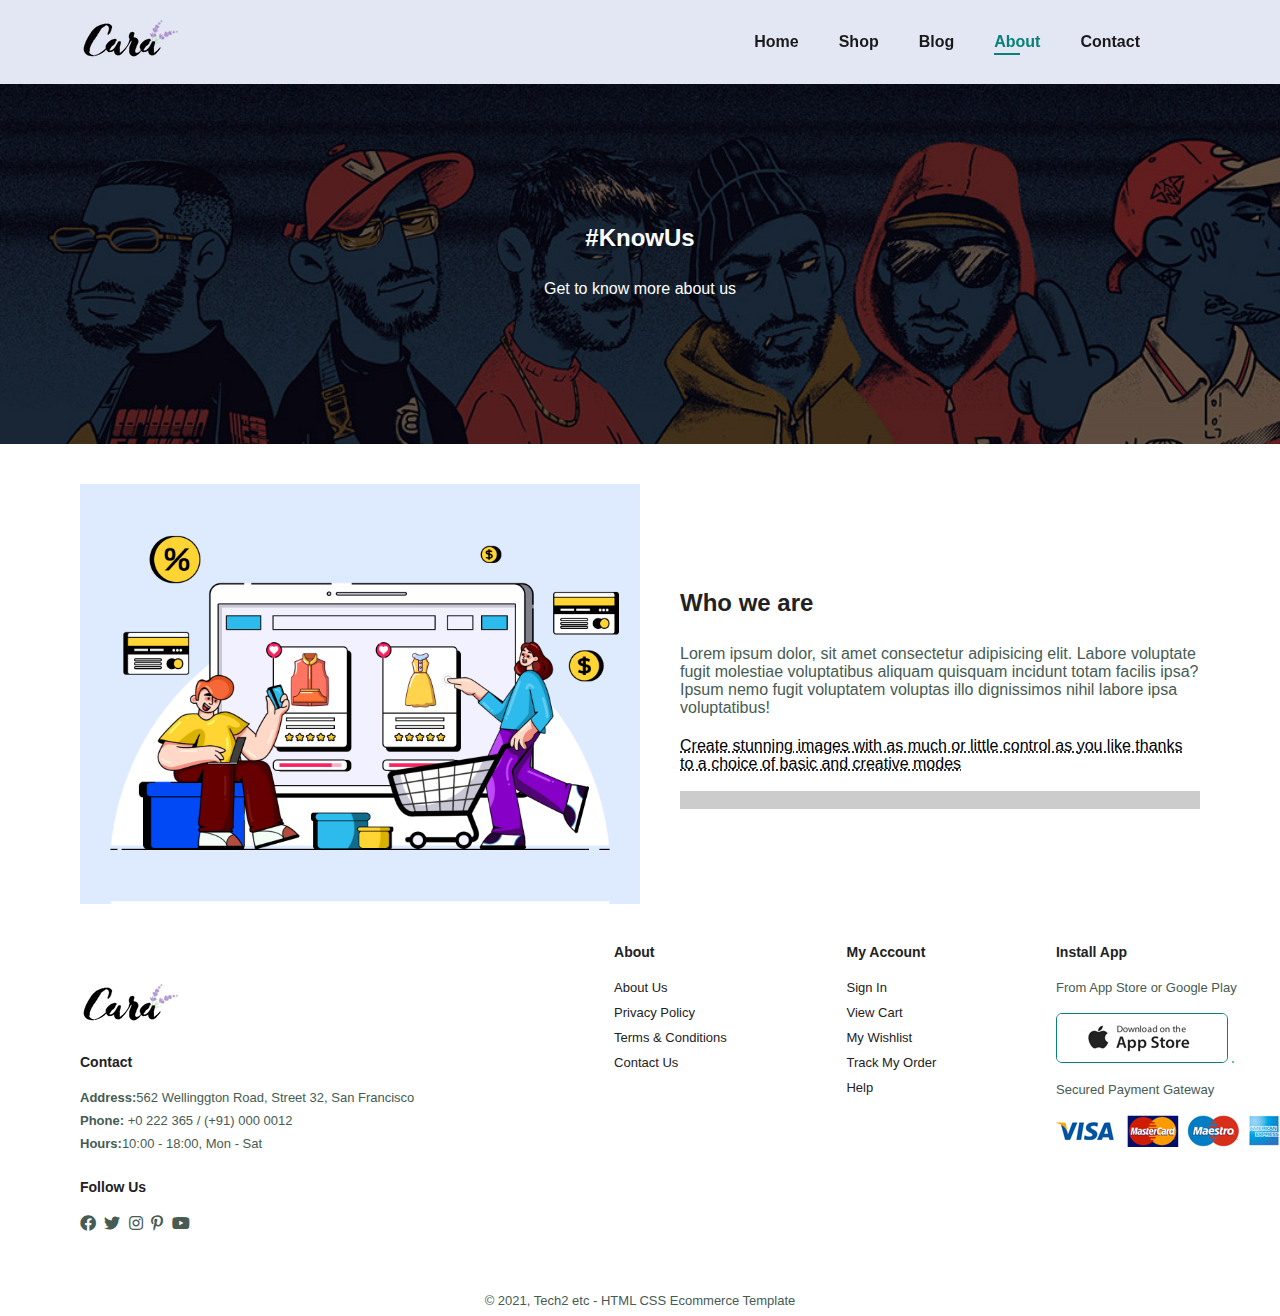
==== about.html @ 375cd1b7 "update" ====
<!DOCTYPE html>
<html lang="en">
<head>
    <meta charset="UTF-8">
    <meta name="viewport" content="width=device-width, initial-scale=1.0">
    <title>E-Comm | About </title>
    <script src="https://kit.fontawesome.com/6aaa418055.js" crossorigin="anonymous"></script>
    <link rel="stylesheet" href="https://pro.fontawesome.com/releases/v5.10.0/css/all.css" />
    <link rel="preconnect" href="https://fonts.gstatic.com" crossorigin>
    <link rel="stylesheet" href="style.css">
</head>
<body>
    <section id="header">
        <a href="#"><img src="img/logo.png" alt="logo"></a>

        <div>
            <ul id="navbar">
                <li><a href="index.html">Home</a></li>
                <li><a href="shop.html">Shop</a></li>
                <li><a href="blog.html">Blog</a></li>
                <li><a class="active" href="about.html">About</a></li>
                <li><a href="contact.html">Contact</a></li>
                <li id="lg-bag"><a href="cart.html"><i class="far fa -shopping-bag"></i></a></li>
                <a href="#" id="close"><i class="far fa-times"></i></a>
            </ul>
        </div>

        <div id="mobile">
            <a href="cart.html"><i class="far fa -shopping-bag"></i></a>
            <i id="bar" class="fas fa-outdoor"></i>
        </div>


    </section>

    <section id="page-header" class="about-header">
        <h2>#KnowUs</h2>
        <p>Get to know more about us</p>
    </section>

    <section id="about-head" class="section-p1">
        <img src="img/about/a6.jpg" alt="">
        <div>
            <h2>Who we are</h2>
            <p>Lorem ipsum dolor, sit amet consectetur adipisicing elit. Labore voluptate fugit molestiae voluptatibus aliquam quisquam incidunt totam facilis ipsa? Ipsum nemo fugit voluptatem voluptas illo dignissimos nihil labore ipsa voluptatibus!</p>
        <abbr title="">Create stunning images with as much or little control as you like thanks to a choice of basic and creative modes</abbr>
        <br><br>
        <marquee bgColor="#ccc" loop="-1" scrollamount="5" behavior="" direction="">Create stunning images with as much or little control as you like thanks to a choice of basic and creative modes</marquee>


    </div>
    </section>

    <footer>
        <div class="section-p1">
            <div class="col">
                <img class="logo" src="img/logo.png" alt="">
                <h4>Contact</h4>
                <p><strong>Address:</strong>562 Wellinggton Road, Street 32, San Francisco</p>
                <p><strong>Phone:</strong> +0 222 365 / (+91) 000 0012</p>
                <p><strong>Hours:</strong>10:00 - 18:00, Mon  - Sat</p> 
                <div class="follow">
                    <h4>Follow Us</h4>
                    <div class="icon">
                        <i class="fab fa-facebook"></i>
                        <i class="fab fa-twitter"></i>
                        <i class="fab fa-instagram"></i>
                        <i class="fab fa-pinterest-p"></i>
                        <i class="fab fa-youtube"></i>
                    </div> 
                </div>                        
            </div>
        </div>

            <div class="col">
                <h4>About</h4>
                <a href="#">About Us</a>
                <a href="#">Privacy Policy</a>
                <a href="#">Terms & Conditions</a>
                <a href="#">Contact Us</a>
            </div>
            
            <div class="col">
                <h4>My Account</h4>
                <a href="#">Sign In</a>
                <a href="#">View Cart</a>
                <a href="#">My Wishlist</a>
                <a href="#">Track My Order</a>
                <a href="#">Help</a>
            </div>

            <div class="col install">
                <h4>Install App</h4>
                <p>From App Store or Google Play</p>
                <div class="row">
                    <img src="img/pay/app.jpg" alt="">
                    <img src="img/pay/play.png" alt="">
                </div>
                <p>Secured Payment Gateway</p>
                <img src="img/pay/pay.png" alt="">
            </div>
        

            <div class="copyright">
                <p>&copy; 2021, Tech2 etc - HTML CSS Ecommerce Template</p>
            </div>
            
    </footer>
    
    
    

    <script src="script.js"></script>
</body>
</html>
---- style.css ----
*{
        margin: 0;
        padding: 0;
        box-sizing: border-box;
        font-family: 'Roboto', sans-serif;
    }

    h1{
        font-weight: 50px;
        line-height: 64px;
        color: #222;
    }

    h2{
        font-weight: 46px;
        line-height: 54px;
        color: #222;
    }

    h4{
        font-weight: 20px;
        color: #222;
    }

    h6{
        font-weight: 700;
        font-size: 12px;
    }

    p{
        font-size: 16px;
        color: #465b52;
        margin: 15px 0px 20px 0px;
    }

    .section-p1{
        padding: 40px 80px;
    }

    .section-m1{
        margin: 40px 0px;
    }

    button.normal{
        font-size: 14px;
        font-weight: 600;
        padding: 15px 20px;
        color: #000;
        background-color: #fff;
        border-radius: 4px;
        cursor: pointer;
        border: none;
        outline: none;
        transition: 0.2s;
    }
   
    button.white{
        font-size: 13px;
        font-weight: 600;
        padding: 11px 18px;
        color: #fff;
        background-color: transparent;
        border: 1px solid white;
        outline: none;
        transition: 0.2s;
    }

    body{
        width: 100%;
    }


    #header{
        display: flex;
        justify-content: space-between;
        align-items: center;
        padding: 20px 80px;
        background: #e3e6f3;
        box-shadow: 0 5px 15px rgba(0,0,0, 0.06);   
        z-index: 999;  
        position: sticky;
        top: 0;
        left: 0;   
    }

    #navbar{
        display: flex;
        align-items: center;
        justify-content: center;
    }

    #navbar li{
        list-style: none;
        padding: 0px 20px;
        position: relative;
    }

    #navbar li a{
        text-decoration: none;
        font-size: 16px;
        font-weight: 600;
        color: #1a1a1a;
        transition: 0.3s ease;
    }

    #navbar li a:hover, #navbar li a.active {
        color: #088178;
    }

    #navbar li a.active::after, #navbar li a:hover::after{
        content: "";
        width: 30%;
        height: 2px;
        background:#088178;
        position: absolute;
        bottom: -4px;
        left: 20px;
    }

    #mobile{
        display: none;
        align-items: baseline;
    }

    #close{
        display: none;
    }

    /* hero section */

    #hero{
        background-image:url("img/hero4.png");
        height: 90vh;
        width: 100%;
        background-size: cover;
        background-position: top 25% right 0;
        padding:0px  80px;
        display: flex;
        flex-direction: column;
        align-items: flex-start;
        justify-content: center;
    }

    #hero h4{
        padding-bottom: 15px;
    }

    #hero h1{
        color: #088178;
    }

    #hero button{
        background-image: url("img/button.png");
        background-color: transparent;
        color: #088178;
        border: 0px;
        padding: 14px 80px 14px 65px;
        background-repeat: none;
        font-weight: 700;
        font-size: 15px;
    }

    #feature{
        display: flex;
        align-items: center;
        justify-content: space-between;
        flex-wrap: wrap;
    }

    #feature .fe-box{
        width: 180px;
        text-align: center;
        padding:25px 15px ;
        box-shadow: 20px 20px 34px rgba(0,0,0,0.3);
        border: 1px solid #cce7d0;
        border-radius: 4px;
        margin: 15px 0px;
    }

    #feature .fe-box:hover{
        box-shadow: 10px 10px 54px rgba(70, 62, 221, 0.1);
    }

    #feature .fe-box img{
        width: 100%;
        margin-bottom: 10px;

    }
    
    #feature .fe-box h6{
        display: inline-block;
        padding: 9px 8px 6px 8px ;
        line-height: 1;
        border-radius: 4px;
        color: #088178;
        background-color: #fddde4;
    }


    #feature .fe-box:nth-child(2) h6{
        background-color: #cdebbc;
    }

    #feature .fe-box:nth-child(3) h6{
        background-color: #d1e8f2;
    }

    #feature .fe-box:nth-child(4) h6{
        background-color: #cdd4f8;
    }

    #feature .fe-box:nth-child(5) h6{
        background-color: #f6dbf6;
    }

    #feature .fe-box:nth-child(6) h6{
        background-color: #fff2e5;
    }

    /*  */

    #product1{
        text-align: center;
    }

    #product1 .pro-container{
        display: flex;
        justify-content: space-between;
        padding: 20px;
        flex-wrap: wrap;
    }

    #product1 .pro{
        width: 23%;
        min-width: 250px;
        padding: 10px 12px;
        border: 1px solid#cce7d0;
        border-radius:25px;
        cursor: pointer;
        box-shadow: 20px 20px 30px rgba(0,0,0,0.2);
        margin: 15px 0px;
        transition: 0.2s ease;
        position: relative;
    }

    #product1 .pro:hover{
        box-shadow: 20px 20px 30px rgba(0,0,0,0.6);
    }

    #product1 .pro img{
        width: 100%;
        border-radius:20px;
    }

    #product1 .pro .desc{
        text-align: start;
        padding: 10px 0px;
    }

    #product1 .pro .desc span{
        color:#606063;
        font-size: 12px;
    }

    #product1 .pro .desc h5{
        padding-top: 7px;
        color: #1a1a1a;
        font-size: 14px;
    }

    #product1 .pro .desc i{
        font-size: 12px;
        color: rgb(243, 181, 25);
    }

    #product1 .pro .desc h4{
        padding-top: 7px;
        font-size: 15px;
        font-weight: 700;
        color:#088178;
    }

    #product1 .pro .cart{
        width: 40px;
        height: 40px;
        line-height: 40px;
        border-radius: 50px;
        background-color: #e8f6ea;
        font-weight: 500;
        color: #088178;
        border: 1px solid #cce7d0;
        position: absolute;
        bottom: 20px;
        right: 10px;
    }

    #banner{
        display: flex;
        flex-direction: column;
        justify-content: center;
        align-items: center;
        text-align: center;
        background-image: url("img/banner/b2.jpg");
        width: 100%;
        height: 40vh;
        background-size: cover;
        background-position: center;
    }

    #banner h4{
        color: #fff;
        font-size: 16px;
    }

    #banner h2{
        color: #fff;
        font-size: 30px;
        padding: 10px 0;
    }

    #banner h2 span{
        color: #ef3636; 
    }

    #banner button:hover{
        background-color: #088178;
        color: #fff;
    }

    #sm-banner{
        display: flex;
        justify-content: space-between;
        flex-wrap: wrap;
    }

    #sm-banner .banner-box{
        display: flex;
        flex-direction: column;
        justify-content: center;
        align-items: flex-start;
        background-image: url("img/banner/b17.jpg");
        width: 580px;
        height: 50vh;
        background-size: cover;
        background-position: center;
        padding: 30px;
    }
    
    #sm-banner .banner-box2{
        background-image: url("img/banner/b10.jpg");
    }

    #sm-banner h4{
        color: #fff;
        font-size: 20px;
        font-weight: 300;        
    }
   
    #sm-banner h2{
        color: #fff;
        font-size: 28px;
        font-weight: 300;        
    }
    
    #sm-banner span{
        color: #fff;
        font-size: 14px;
        font-weight: 500;  
        padding-bottom: 15px;      
    }

    #sm-banner .banner-box:hover button{
        background: #088178;
        border: 1px solid #088178;
    }

    #banner3{
        display: flex;
        justify-content: space-between;
        flex-wrap: wrap;
        padding: 0px 80px;
    }

    #banner3 .banner-box{
        display: flex;
        flex-direction: column;
        justify-content: center;
        align-items: flex-start;
        background-image: url("img/banner/b7.jpg");
        min-width: 30%;
        height: 30vh;
        background-size: cover;
        background-position: center;
        padding: 20px;
    }

    #banner3 .banner-box2{
        background-image: url("img/banner/b4.jpg");
    }
    
    #banner3 .banner-box3{
        background-image: url("img/banner/b18.jpg");
    }

    #banner3 h2{
        color: #fff;
        font-size: 22px;
        font-weight: 900;        
    }
   
    #banner3 h3{
        color: #ec544e;
        font-size: 15px;
        font-weight: 800;        
    }

    #newsletter{
        display: flex;
        justify-content: space-between;
        flex-wrap: wrap;
        align-items: center;
        background-image:url("img/banner/b14.jpg");
        background-repeat: no-repeat;
        background-position: 20% 30%;
        background-color: #041e42;
    }

    #newsletter h4{
        font-size: 22px;
        font-weight: 700;
        color: #fff;
    }

    #newsletter p{
        font-size: 14px;
        font-weight: 600;
        color: #818ea0;
    }
   
    #newsletter p span{
        font-size: 14px;
        font-weight: 600;
        color: #ffbd27;
    }

    #newsletter .form{
        display: flex;
        width: 40%;
    }

    #newsletter input{
        height: 3.125rem;
        padding: 0 1.25em;
        font-size: 14px;
        width: 100%;
        border: 1px solid transparent;
        border-radius: 4px;
        outline: none;
        border-top-right-radius: 0;
        border-bottom-right-radius: 0;

    }

    #newsletter button{
        background-color: #088178;
        color: #fff;
        flex-wrap: nowrap;
        border-top-left-radius: 0;
        border-bottom-left-radius: 0;
    }

    footer{
        display: flex;
        flex-wrap: wrap;
        justify-content: space-between;
    }

    footer .col{
        display: flex;
        flex-direction: column;
        align-items: flex-start;
        margin-bottom: 20px;
    }
    
    footer .logo{
        margin-bottom: 30px;
    }

    footer h4{
        font-size: 14px;
        padding-bottom: 20px;
    }
    
    footer p{
        font-size: 13px;
        margin: 0px 0px 8px 0px;
    }
    
    footer a{
        font-size: 13px;
        text-decoration: none;
        color: #222;
        margin-bottom: 10px;
    }

    footer .follow{
        margin-top: 20px;
    }
    
    footer .follow i{
        color: #465b52;
        padding-right: 4px;
        cursor: pointer;
    }

    footer .install .row img{
        border: 1px solid #088178;
        border-radius: 6px;
    }

    footer .install img{
        margin: 10px 0px 15px 0px;
    }

    footer .follow i:hover, footer a:hover{
        color: #088178;
    }

    footer .copyright{
        width: 100%;
        text-align: center;
    }

    /* media queries */

    @media (max-width:799px){

        .section-p1 {
            padding: 40px 40px;
        }


        #navbar {
            display: flex;
            flex-direction: column;
            align-items: flex-start;
            justify-content: flex-start;
            position: fixed;
            top: 0;
            right: -300px;
            height:100vh;
            width: 300px;
            background-color: #e3e6f3;
            box-shadow:  0px 40px 60px rgba(0,0,0, 0.1);
            padding: 80px 0px 0px 10px;
            transition: 0.3s ease;
        }

        #navbar.active{
            right: 0px;
        }

        #navbar li{
            margin-bottom: 25px;
        }

        #mobile{
            display: none;
            align-items: baseline;
        }

        #mobile i{
            color: #1a1a1a;
            font-size: 24px;
            padding-left:20px;            
        }

        #close{
            display: initial;
            position: absolute;
            top: 30px;
            left: 30px;
            color: #222;
            font-size: 24px;
        }

        #lg-bag{
            display: none;
        }

        #hero {
            height: 70vh;
            background-position: top 30% right 30%;
            padding: 0px  80px;            
        }

        #feature {
            justify-content: center;
        }

        #feature .fe-box {
            margin: 15px 15px;
        }

        #product1 .pro-container {
            justify-content: space-between;
        }

        #product1 .pro {
            margin: 15px;
        }

        #banner {
            height: 25vh;
        }

        #sm-banner .banner-box {
            width: 100%;
            height: 30vh;
        }

        #banner3 {
            padding: 0px 40px;
        }

        #banner3 .banner-box {
            width: 28%;
        }

        #newsletter button {
            height: 50px;
        }
        
    }

    @media (max-width:477px){
        #header {
            padding: 10px 30px;
        }

        h1{
            font-size: 38px;
        }

        h2{
            font-size: 32px;
        }

        #hero {
            background-position: 55%;
            padding: 0px 30px;
        }

        #feature .fe-box {
            width: 155px;
            margin-bottom: 0 0 15px 0;
        }

        #product1 .pro {
            width: 23%;
            margin-right: 20px ;
        }

        #banner {
            height: 40vh;
        }

        #sm-banner .banner-box {
            height: 40vh;
        }

        #banner3 .banner-box {
            width: 100%;
        }

        #newsletter .form {
            width: 100%;
        }

        footer .copyright {
            text-align: center;
        }

        footer {
            justify-content: space-around;
        }

        footer .install{
            margin-right: 60px;
        }

    }


    /* Shop page */

    #page-header{
        background-image: url("img/banner/b1.jpg");
        width: 100%;
        height: 40vh;
        background-size: cover;
        display: flex;
        justify-content: center;
        align-items: center;
        flex-direction: column;
        padding: 14px;
    }

    #page-header h2, #page-header p{
        color: #fff;
    }

    #pagination{
        text-align: center;
    }

    #pagination a{
        text-decoration: none;
        background-color: #088178;
        padding: 15px 20px;
        border-radius: 4px;
        color: #fff;
        font-weight: 600;
    }

    #pagination a i{
        font-size: 16px;
        font-weight: 600;
    }

    /* singleproduct page */

    #prodetails{
        display: flex;
        margin-top: 20px;
    }

    #prodetails .single-pro-image{
        width: 40%;
        margin-right: 50px;
    }

    .small-img-group{
        display: flex;
        justify-content: space-between;
    }

    .small-img-col{
        flex-basis: 24%;
        cursor: pointer;
    }

    #prodetails .single-pro-details{
        width: 50%;
        padding-top:30px;
    }

    #prodetails .single-pro-details h4{
        padding: 40px 0px 20px 0px;
    }

    #prodetails .single-pro-details h2{
        font-size: 26px;
    }

    #prodetails .single-pro-details select{
        display: block;
        padding: 5px 10px;
        margin: 10px;
    }

    #prodetails .single-pro-details input{
        width: 50px;
        height: 47px;
        padding-left: 10px;
        font-size: 16px;
        margin-right: 10px;
    }

    #prodetails .single-pro-details input:focus{
        outline: none;
    }

    #prodetails .single-pro-details button{
        background-color: #088178;
        color: white;
    }

 /* styling of shop and singl product pages  */

 @media (max-width: 475px){

 }


 /* blog bage */

 #blog-header{
    background-image: url("img/banner/b19.jpg");
 }

 #blog{
    padding: 150px 150px 0 150px;
 }

 #blog .blog-box{
    display: flex;
    align-items: center;
    width: 100%;
    position: relative;
    padding-bottom: 90px;
 }

 #blog .blog-img{
    width: 50%;
    margin-right: 40px;
 }

 #blog img{
    width: 100%;
    height: 300px;
    object-fit: cover;
 }

 #blog .blog-details{
    width: 50%;
 }

 #blog .blog-details a{
    text-decoration: none;
    font-size:11px;
    color: #000;
    font-weight: 700;
    position: relative;
    transition: 0.3s;
 }

 #blog .blog-details a::after{
    content: "";
    width: 50px;
    height: 1px;
    background-color: #000;
    position: absolute;
    top: 4px;
    right: -60px;
 }

 #blog .blog-details a:hover{
    color: #088178;    
 }
 
 #blog .blog-details a:hover::after{
    background-color: #088178;    
 }

 #blog .blog-box h1{
    position: absolute;
    top: -40px;
    left: 0;
    font-size: 70px;
    color:#c9cbce;
    font-weight: 700;
    z-index: -1;
 }

 /* Mobile screen Responsive ness for the blog page */

 @media (max-width:477px){

 }


 /* About Us page */

 #page-header .about-header{
    background-image: url("img/about/banner.png");
 }

 #about-head{
    display: flex;
    align-items: center;
 }

 #about-head img{
    width: 50%;
    height: auto;
 }

 #about-head div{
    padding-left: 40px;
 }
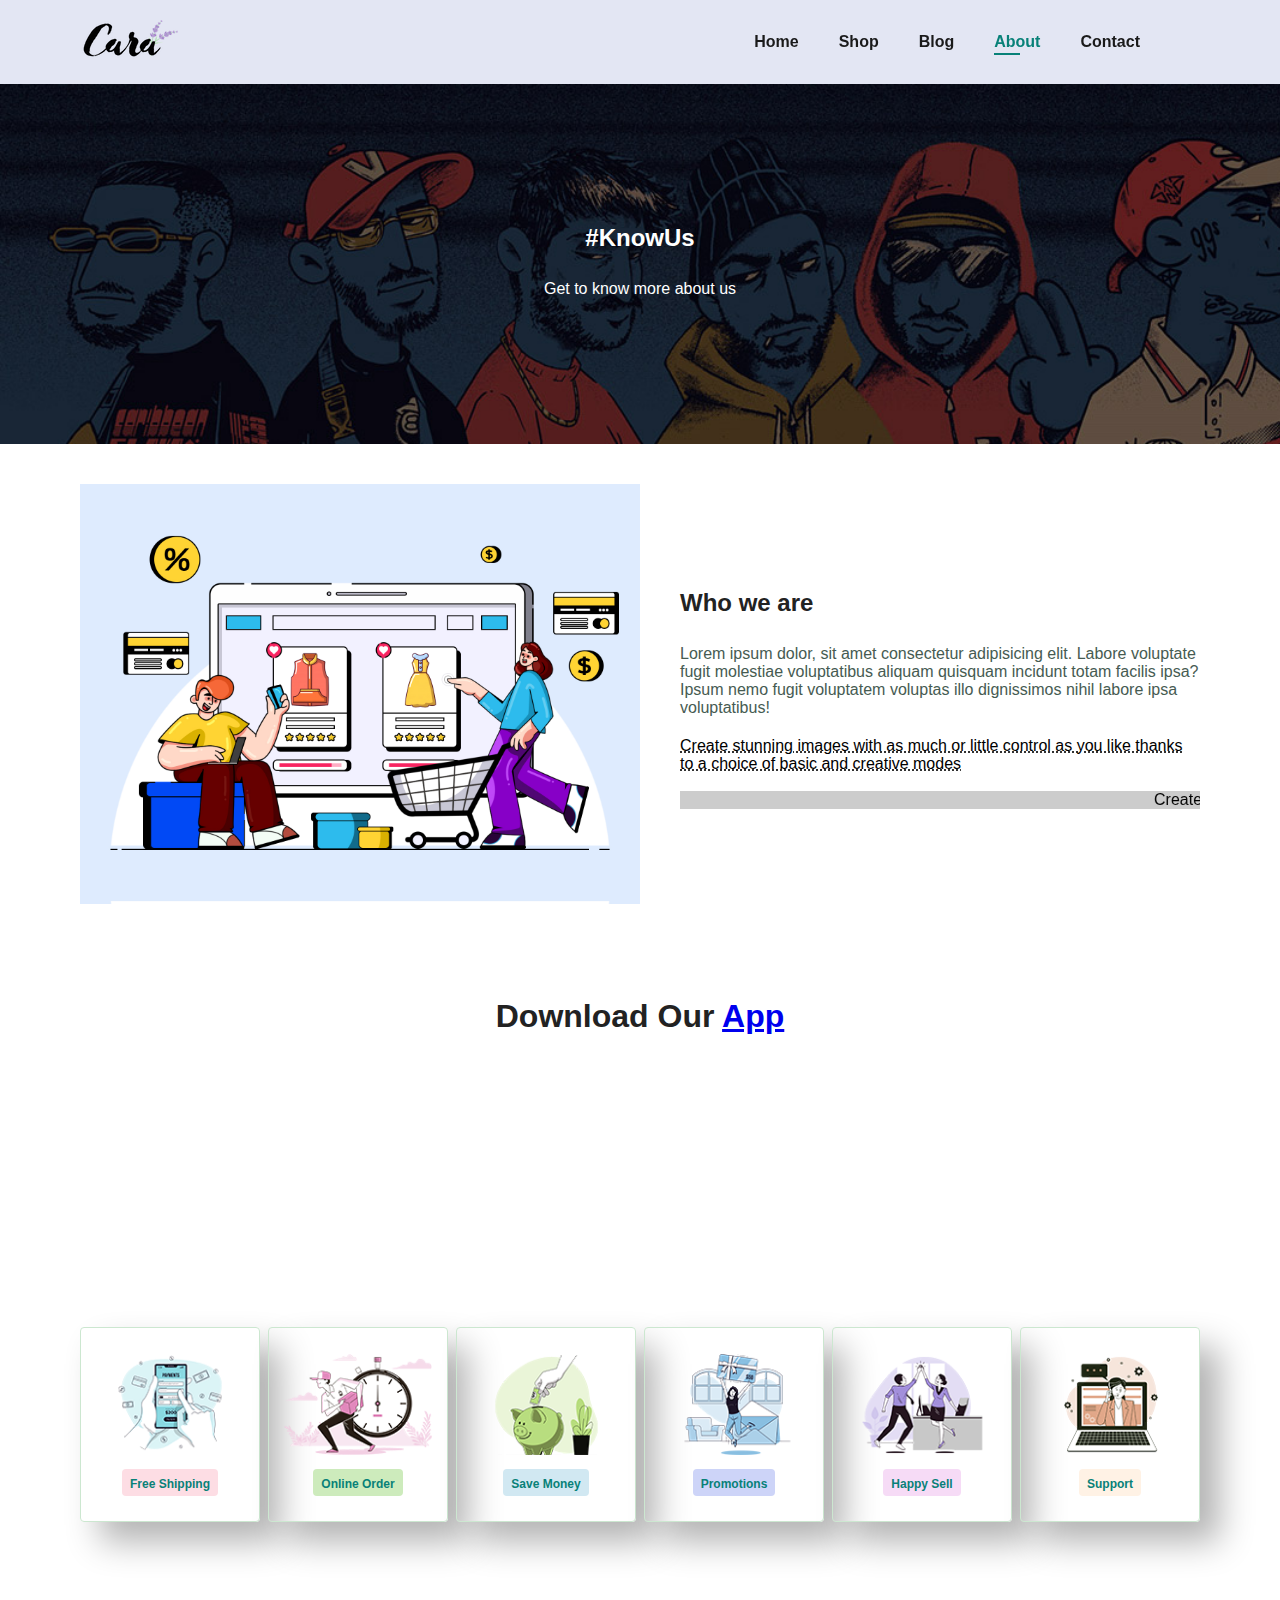
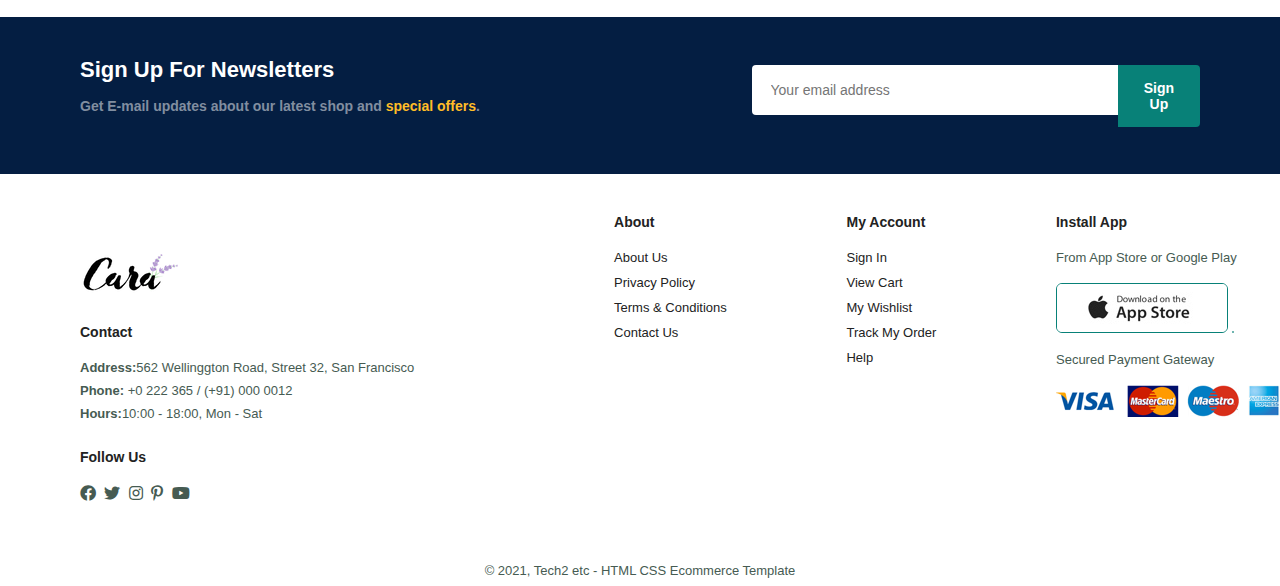
==== commit 70ac5545: "updating files" ====
--- a/about.html
+++ b/about.html
@@ -49,6 +49,58 @@
 
 
     </div>
+    </section>
+
+    <section id="about-app" class="section-p1">
+        <h1>Download Our <a href="#">App</a></h1>
+        <div class="video">
+            <video autoplay loop muted src="img/about/1.mp4"></video>
+        </div>
+    </section>
+
+    <section id="feature" class="section-p1">
+        <div class="fe-box">
+            <img src="img/features/f1.png" alt="">
+            <h6>Free Shipping</h6>
+        </div>
+
+        <div class="fe-box">
+            <img src="img/features/f2.png" alt="">
+            <h6>Online Order</h6>
+        </div>
+
+        <div class="fe-box">
+            <img src="img/features/f3.png" alt="">
+            <h6>Save Money</h6>
+        </div>
+
+        <div class="fe-box">
+            <img src="img/features/f4.png" alt="">
+            <h6>Promotions</h6>
+        </div>
+
+        <div class="fe-box">
+            <img src="img/features/f5.png" alt="">
+            <h6>Happy Sell</h6>
+        </div>
+
+        <div class="fe-box">
+            <img src="img/features/f6.png" alt="">
+            <h6>Support</h6>
+        </div>
+
+    </section>
+
+    <section id="newsletter" class="section-p1 section-m1">
+        <div class="newstext">
+            <h4>Sign Up For Newsletters</h4>
+            <p>Get E-mail updates about our latest shop and <span>special offers</span>.</p>
+        </div>
+
+        <div class="form">
+            <input type="text" placeholder="Your email address">
+            <button class="normal">Sign Up</button>
+        </div>
     </section>
 
     <footer>
--- a/style.css
+++ b/style.css
@@ -531,9 +531,336 @@
         text-align: center;
     }
 
-    /* media queries */
-
-    @media (max-width:799px){
+
+    /* Shop page */
+
+    #page-header{
+        background-image: url("img/banner/b1.jpg");
+        width: 100%;
+        height: 40vh;
+        background-size: cover;
+        display: flex;
+        justify-content: center;
+        align-items: center;
+        flex-direction: column;
+        padding: 14px;
+    }
+
+    #page-header h2, #page-header p{
+        color: #fff;
+    }
+
+    #pagination{
+        text-align: center;
+    }
+
+    #pagination a{
+        text-decoration: none;
+        background-color: #088178;
+        padding: 15px 20px;
+        border-radius: 4px;
+        color: #fff;
+        font-weight: 600;
+    }
+
+    #pagination a i{
+        font-size: 16px;
+        font-weight: 600;
+    }
+
+    /* singleproduct page */
+
+    #prodetails{
+        display: flex;
+        margin-top: 20px;
+    }
+
+    #prodetails .single-pro-image{
+        width: 40%;
+        margin-right: 50px;
+    }
+
+    .small-img-group{
+        display: flex;
+        justify-content: space-between;
+    }
+
+    .small-img-col{
+        flex-basis: 24%;
+        cursor: pointer;
+    }
+
+    #prodetails .single-pro-details{
+        width: 50%;
+        padding-top:30px;
+    }
+
+    #prodetails .single-pro-details h4{
+        padding: 40px 0px 20px 0px;
+    }
+
+    #prodetails .single-pro-details h2{
+        font-size: 26px;
+    }
+
+    #prodetails .single-pro-details select{
+        display: block;
+        padding: 5px 10px;
+        margin: 10px;
+    }
+
+    #prodetails .single-pro-details input{
+        width: 50px;
+        height: 47px;
+        padding-left: 10px;
+        font-size: 16px;
+        margin-right: 10px;
+    }
+
+    #prodetails .single-pro-details input:focus{
+        outline: none;
+    }
+
+    #prodetails .single-pro-details button{
+        background-color: #088178;
+        color: white;
+    }
+
+ /* styling of shop and singl product pages  */
+
+ @media (max-width: 475px){
+
+ }
+
+
+ /* blog bage */
+
+ #blog-header{
+    background-image: url("img/banner/b19.jpg");
+ }
+
+ #blog{
+    padding: 150px 150px 0 150px;
+ }
+
+ #blog .blog-box{
+    display: flex;
+    align-items: center;
+    width: 100%;
+    position: relative;
+    padding-bottom: 90px;
+ }
+
+ #blog .blog-img{
+    width: 50%;
+    margin-right: 40px;
+ }
+
+ #blog img{
+    width: 100%;
+    height: 300px;
+    object-fit: cover;
+ }
+
+ #blog .blog-details{
+    width: 50%;
+ }
+
+ #blog .blog-details a{
+    text-decoration: none;
+    font-size:11px;
+    color: #000;
+    font-weight: 700;
+    position: relative;
+    transition: 0.3s;
+ }
+
+ #blog .blog-details a::after{
+    content: "";
+    width: 50px;
+    height: 1px;
+    background-color: #000;
+    position: absolute;
+    top: 4px;
+    right: -60px;
+ }
+
+ #blog .blog-details a:hover{
+    color: #088178;    
+ }
+ 
+ #blog .blog-details a:hover::after{
+    background-color: #088178;    
+ }
+
+ #blog .blog-box h1{
+    position: absolute;
+    top: -40px;
+    left: 0;
+    font-size: 70px;
+    color:#c9cbce;
+    font-weight: 700;
+    z-index: -1;
+ }
+
+ /* Mobile screen Responsive ness for the blog page */
+
+ @media (max-width:477px){
+
+ }
+
+
+ /* About Us page */
+
+ #page-header .about-header{
+    background-image: url("img/about/banner.png");
+ }
+
+ #about-head{
+    display: flex;
+    align-items: center;
+ }
+
+ #about-head img{
+    width: 50%;
+    height: auto;
+ }
+
+ #about-head div{
+    padding-left: 40px;
+ }
+
+ #about-app{
+    text-align: center;
+ }
+
+ #about-app .video{
+    width: 70%;
+    height: 100%;
+    margin: 30px auto 0px auto;
+ }
+
+ #about-app .video video{
+    width: 100%;
+    height: 100%;
+    border-radius: 20px;
+ }
+
+ #contact-details{
+    display: flex;
+    align-items: center;
+    justify-content: space-between;
+ }
+
+ #contact-details .details{
+    width: 40%;
+ }
+
+ #contact-details .details span, #form-details form span{
+    font-size: 12px;
+ }
+
+ #contact-details .details span, #form-details form h2,
+    #contact-details details h2 {
+    font-size: 26px;
+    line-height: 35px;
+    padding: 20px 0px;
+ }
+
+ #contact-details details h3{
+    font-size: 16px;
+    padding-bottom: 15px;
+ }
+
+ #contact-details details li{
+    list-style: none;
+    display: flex;
+    padding: 10px 0px;
+ }
+
+ #contact-details details li i{
+    font-size: 14px;
+    padding-right: 22px;
+ }
+
+ #contact-details details li p{
+    margin: 0;
+    font-size: 14px;
+ }
+
+ #contact-details .map{
+    width: 55%;
+    height: 400px;
+ }
+
+ #contact-details .map iframe{
+    width: 100%;
+    height: 100%;
+ }
+
+ #form-details{
+    display: flex;
+    justify-content: space-between;
+    margin: 30px;
+    padding: 80px;
+    border: 1px solid transparent; 
+ }
+
+
+ #form-details form{
+    width: 65%;
+    display: flex;
+    flex-direction: column;
+    align-items: flex-start;
+ }
+
+ #form-details form input, #form-details form textarea{
+    width: 100%;
+    padding: 12px 15px;
+    outline: none;
+    margin-bottom: 20px;
+    border: 1px solid #e1e1e1
+ }
+
+ #form-details form button{
+    background-color: #088178;
+    color: #fff;
+ }
+
+ #form-details .people div{
+    padding-bottom: 25px;
+    display: flex;
+    align-items: flex-start;
+ }
+
+ #form-details .people div img{
+    width: 65px;
+    height: 65px;
+    object-fit: cover;
+    margin-right: 15px;
+ }
+
+ #form-details .people div p{
+    margin: 0;
+    font-size: 13px;
+    line-height: 25px;
+ }
+
+ #form-details .people div p span{
+    display: block;
+    font-size: 16px;
+    font-weight: 600;
+    color: #000;
+ }
+
+
+
+
+     /* media queries */
+
+     @media (max-width:799px){
+
+        /* Tablets */
 
         .section-p1 {
             padding: 40px 40px;
@@ -630,10 +957,23 @@
         #newsletter button {
             height: 50px;
         }
+
+        /* contact page */
+
+        #form-detaisl{
+            padding: 40px;
+        }
+
+        #form-details form{
+            width: 50%;
+        }
+
+
         
     }
 
     @media (max-width:477px){
+        /* phones */
         #header {
             padding: 10px 30px;
         }
@@ -689,203 +1029,50 @@
             margin-right: 60px;
         }
 
-    }
-
-
-    /* Shop page */
-
-    #page-header{
-        background-image: url("img/banner/b1.jpg");
-        width: 100%;
-        height: 40vh;
-        background-size: cover;
-        display: flex;
-        justify-content: center;
-        align-items: center;
-        flex-direction: column;
-        padding: 14px;
-    }
-
-    #page-header h2, #page-header p{
-        color: #fff;
-    }
-
-    #pagination{
-        text-align: center;
-    }
-
-    #pagination a{
-        text-decoration: none;
-        background-color: #088178;
-        padding: 15px 20px;
-        border-radius: 4px;
-        color: #fff;
-        font-weight: 600;
-    }
-
-    #pagination a i{
-        font-size: 16px;
-        font-weight: 600;
-    }
-
-    /* singleproduct page */
-
-    #prodetails{
-        display: flex;
-        margin-top: 20px;
-    }
-
-    #prodetails .single-pro-image{
-        width: 40%;
-        margin-right: 50px;
-    }
-
-    .small-img-group{
-        display: flex;
-        justify-content: space-between;
-    }
-
-    .small-img-col{
-        flex-basis: 24%;
-        cursor: pointer;
-    }
-
-    #prodetails .single-pro-details{
-        width: 50%;
-        padding-top:30px;
-    }
-
-    #prodetails .single-pro-details h4{
-        padding: 40px 0px 20px 0px;
-    }
-
-    #prodetails .single-pro-details h2{
-        font-size: 26px;
-    }
-
-    #prodetails .single-pro-details select{
-        display: block;
-        padding: 5px 10px;
-        margin: 10px;
-    }
-
-    #prodetails .single-pro-details input{
-        width: 50px;
-        height: 47px;
-        padding-left: 10px;
-        font-size: 16px;
-        margin-right: 10px;
-    }
-
-    #prodetails .single-pro-details input:focus{
-        outline: none;
-    }
-
-    #prodetails .single-pro-details button{
-        background-color: #088178;
-        color: white;
-    }
-
- /* styling of shop and singl product pages  */
-
- @media (max-width: 475px){
-
- }
-
-
- /* blog bage */
-
- #blog-header{
-    background-image: url("img/banner/b19.jpg");
- }
-
- #blog{
-    padding: 150px 150px 0 150px;
- }
-
- #blog .blog-box{
-    display: flex;
-    align-items: center;
-    width: 100%;
-    position: relative;
-    padding-bottom: 90px;
- }
-
- #blog .blog-img{
-    width: 50%;
-    margin-right: 40px;
- }
-
- #blog img{
-    width: 100%;
-    height: 300px;
-    object-fit: cover;
- }
-
- #blog .blog-details{
-    width: 50%;
- }
-
- #blog .blog-details a{
-    text-decoration: none;
-    font-size:11px;
-    color: #000;
-    font-weight: 700;
-    position: relative;
-    transition: 0.3s;
- }
-
- #blog .blog-details a::after{
-    content: "";
-    width: 50px;
-    height: 1px;
-    background-color: #000;
-    position: absolute;
-    top: 4px;
-    right: -60px;
- }
-
- #blog .blog-details a:hover{
-    color: #088178;    
- }
- 
- #blog .blog-details a:hover::after{
-    background-color: #088178;    
- }
-
- #blog .blog-box h1{
-    position: absolute;
-    top: -40px;
-    left: 0;
-    font-size: 70px;
-    color:#c9cbce;
-    font-weight: 700;
-    z-index: -1;
- }
-
- /* Mobile screen Responsive ness for the blog page */
-
- @media (max-width:477px){
-
- }
-
-
- /* About Us page */
-
- #page-header .about-header{
-    background-image: url("img/about/banner.png");
- }
-
- #about-head{
-    display: flex;
-    align-items: center;
- }
-
- #about-head img{
-    width: 50%;
-    height: auto;
- }
-
- #about-head div{
-    padding-left: 40px;
- }
+
+
+        /* about us page */
+        #about-head {
+            flex-direction: column;
+        }
+
+        #about-head img {
+            width: 100%;
+        }
+
+        #about-head div {
+            padding-left: 20px;
+        }
+
+        #about-app .video {
+            width: 100%;
+        }
+
+        /* contact page */
+
+        #contact-details{
+            flex-direction: column;
+        }
+
+        #contact-detaisl .details{
+            width: 100%;
+            margin-bottom: 30px;
+        }
+
+        #contact-detaisl .map{
+            width: 100%;
+        }
+
+        #form-details{
+            margin: 10px;
+            padding: 30px 10px;
+            border: 1px solid #e1e1e1;
+            flex-wrap: wrap;
+        }
+
+        #form-details form{
+            width: 100%;
+            margin-bottom: 30px;
+        }
+
+    }
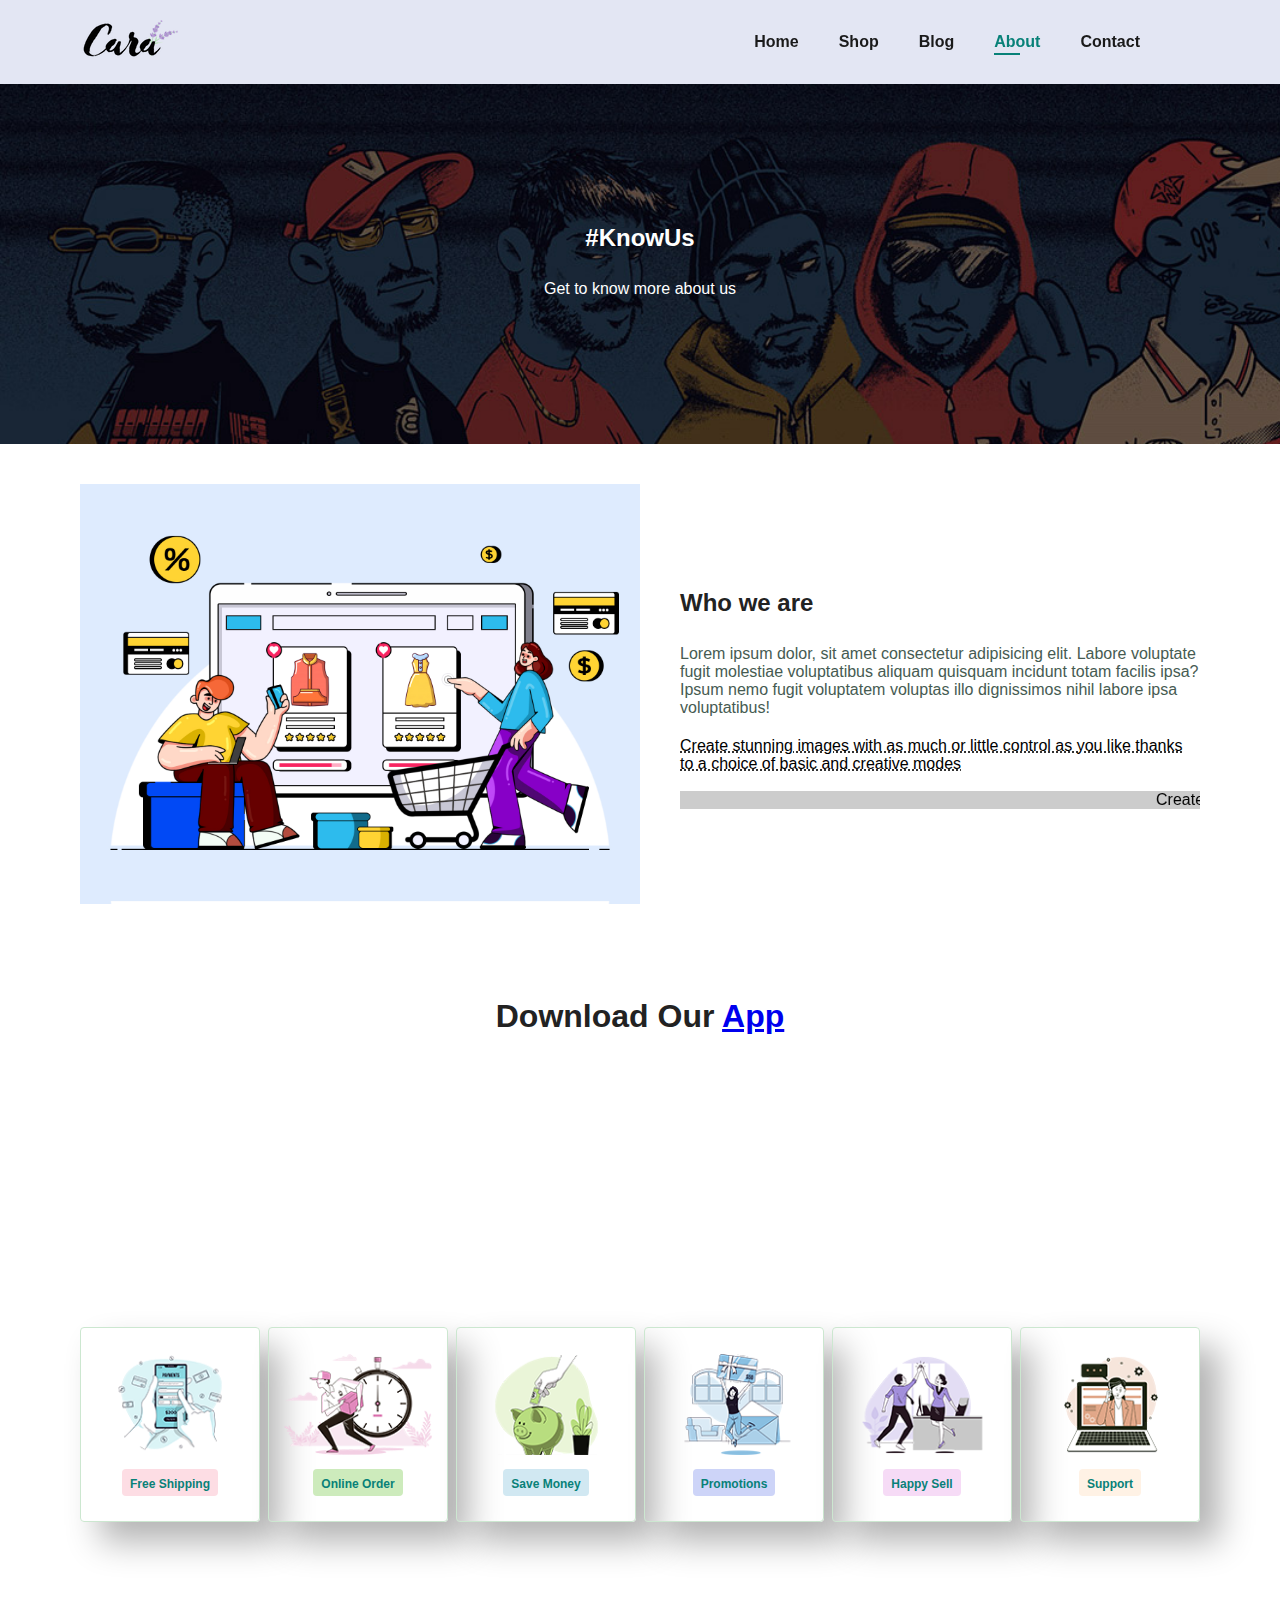
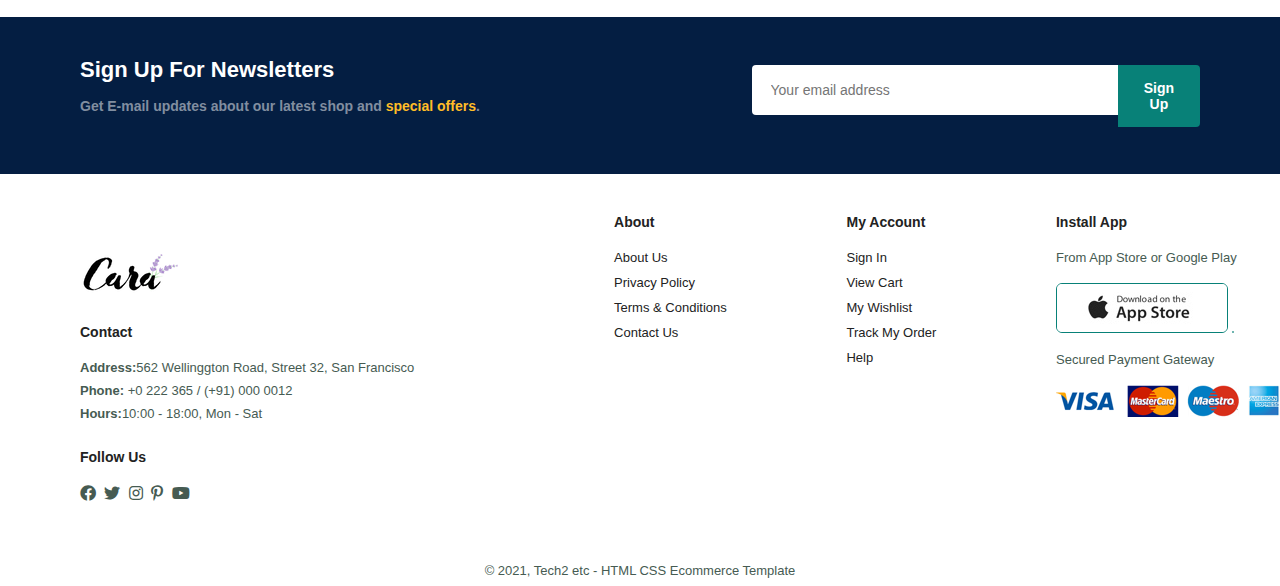
==== commit 0b559ea6: "update" ====
--- a/about.html
+++ b/about.html
@@ -20,13 +20,13 @@
                 <li><a href="blog.html">Blog</a></li>
                 <li><a class="active" href="about.html">About</a></li>
                 <li><a href="contact.html">Contact</a></li>
-                <li id="lg-bag"><a href="cart.html"><i class="far fa -shopping-bag"></i></a></li>
-                <a href="#" id="close"><i class="far fa-times"></i></a>
+                <li id="lg-bag"><a href="cart.html"><i class="fa-solid fa-cart-shopping"></i></a></li>
+                <a href="#" id="close"><i class="fa-solid fa-circle-xmark"></i></a>
             </ul>
         </div>
 
         <div id="mobile">
-            <a href="cart.html"><i class="far fa -shopping-bag"></i></a>
+            <a href="cart.html"><i class="fa-solid fa-bag-shopping"></i></a>
             <i id="bar" class="fas fa-outdoor"></i>
         </div>
 
--- a/style.css
+++ b/style.css
@@ -852,6 +852,119 @@
     font-weight: 600;
     color: #000;
  }
+
+
+ /* cart page */
+ #cart{
+    overflow-x: auto;
+ }
+
+ #cart table{
+    width: 100%;
+    border-collapse: collapse;
+    table-layout: fixed;
+    white-space: nowrap;
+ }
+
+ #cart table img{
+    width: 70px;
+ }
+
+ #cart table td:nth-child(1){
+    width: 100px;
+    text-align: center;
+ }
+
+ #cart table td:nth-child(2){
+    width: 150px;
+    text-align: center;
+ }
+
+ #cart table td:nth-child(3){
+    width: 250px;
+    text-align: center;
+ }
+
+ #cart table td:nth-child(4), #cart table td:nth-child(5), #cart table td:nth-child(6){
+    width: 150px;
+    text-align: center;
+ }
+
+ #cart table td:nth-child(5){
+    width: 70px;
+    padding: 10px 5px 10px 15px;
+ }
+
+ #cart table thead{
+    border: 1px solid #e2e9e1;
+    border-left: none;
+    border-right: none;
+ }
+
+ #cart table thead td{
+    font-weight: 700;
+    text-transform: uppercase;
+    font-size: 13px;
+    padding: 18px 0;
+ }
+
+ #cart table tbody tr td{
+    padding-top: 15px;
+ }
+
+ #cart table tbody td{
+    font-size: 13px;
+ }
+
+ #cart-add{
+    display: flex;
+    flex-wrap: wrap;
+    justify-content: space-between;
+ }
+
+ #coupon{
+    width: 50%;
+    margin-bottom: 30px;
+ }
+ 
+ 
+ #coupon h3, #subtotal h3{
+    padding-bottom: 15px;
+ }
+ 
+ #coupon input{
+    padding: 10px 20px;
+    outline: none;
+    width: 60%;
+    margin-right: 10px;
+    border: 1px solid #e2e9e1;
+ }
+
+ #coupon button, #subtotal button{
+    background-color: #088178;
+    color: #fff;
+    padding: 12px 20px;
+ }
+
+#subtotal{
+    width: 50%;
+    margin-bottom: 30px;
+    border: 1px solid #e2e2e2;
+    padding: 30px;
+}
+
+#subtotal table{
+    border-collapse: collapse;
+    width: 100%;
+    margin-bottom: 20px;
+}
+
+#subtotal table td{
+    width: 50%;
+    border: 1px solid #e2e9e1;
+    padding: 10px;
+    font-size: 13px;
+}
 
 
 
@@ -1075,4 +1188,19 @@
             margin-bottom: 30px;
         }
 
-    }
+        /* cart page */
+
+        #cart-add {
+            flex-direction: column;
+        }
+
+        #coupon {
+            width: 100%;
+        }
+
+        #subtotal {
+            width: 100%;
+            padding: 20px;
+        }
+
+    }
